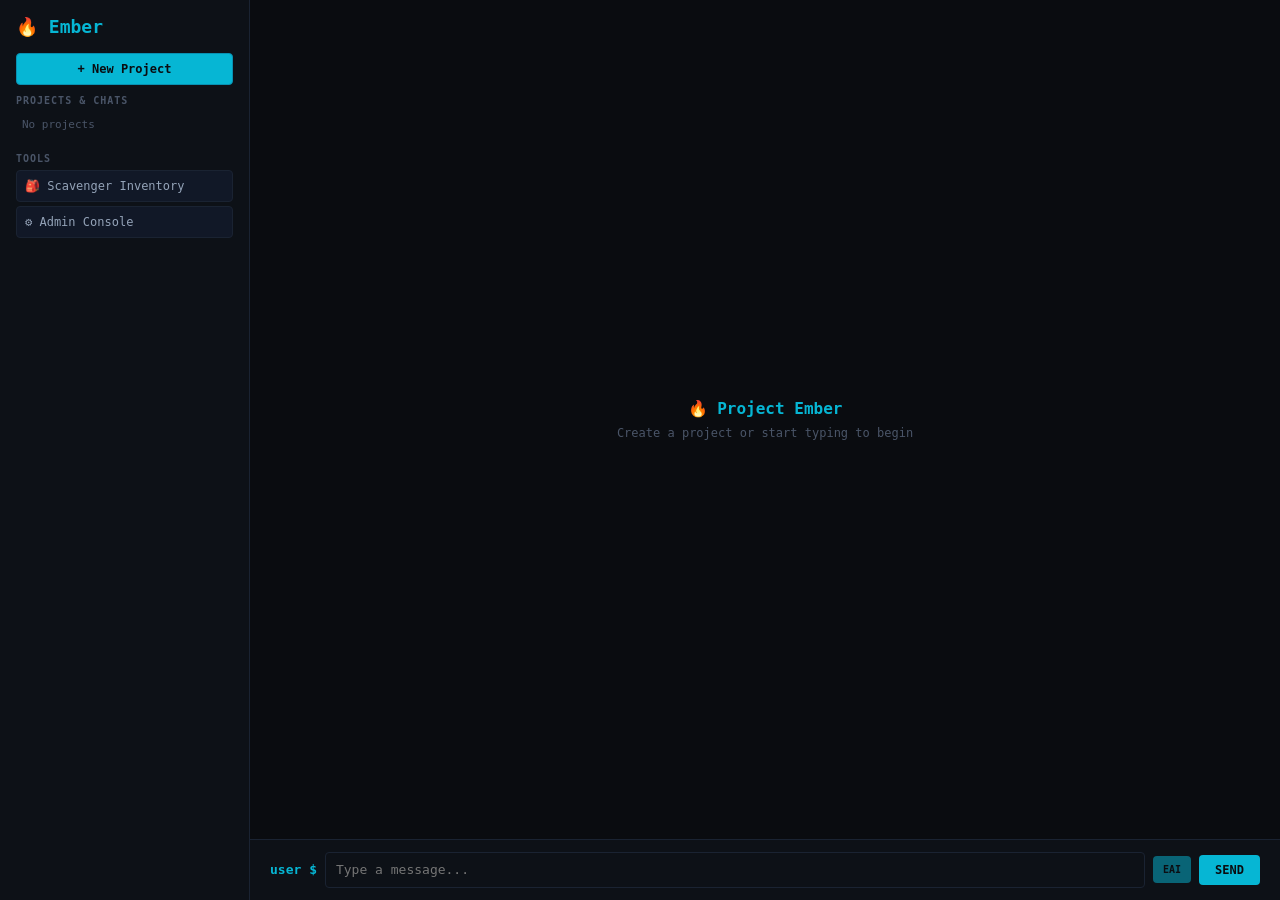
==== templates/index.html @ 49cd325b "Save working state after Claude EAI updates" ====
<!DOCTYPE html>
<html>
<head>
    <title>Project Ember</title>
    <style>
        * { margin: 0; padding: 0; box-sizing: border-box; }
        body { font-family: 'JetBrains Mono', 'Fira Code', 'Cascadia Code', monospace; background: #0a0c10; color: #e2e8f0; min-height: 100vh; }

        #app { display: flex; height: 100vh; }
        .main-container { display: flex; flex: 1; flex-direction: column; min-width: 0; }

        /* Sidebar */
        .sidebar {
            width: 250px;
            height: 100vh;
            background: #0d1117;
            border-right: 1px solid #1a2332;
            display: flex;
            flex-direction: column;
            padding: 16px;
            overflow-y: auto;
        }
        .sidebar h1 { font-size: 18px; margin-bottom: 16px; color: #06b6d4; font-weight: 700; }
        .section { margin-bottom: 16px; }
        .section-title { font-size: 10px; font-weight: bold; text-transform: uppercase; color: #4a5568; margin-bottom: 6px; letter-spacing: 1px; }

        .btn { width: 100%; padding: 8px; background: #06b6d4; border: 1px solid #0891b2; color: #0a0c10; border-radius: 4px; cursor: pointer; margin-bottom: 10px; font-weight: 700; font-family: inherit; font-size: 12px; }
        .btn:hover { background: #22d3ee; }

        .project-item { padding: 8px; margin-bottom: 4px; background: #111827; border: 1px solid #1a2332; border-radius: 4px; cursor: pointer; display: flex; justify-content: space-between; align-items: center; color: #94a3b8; font-size: 13px; }
        .project-item:hover { background: #1a2332; color: #e2e8f0; }
        .project-item.active { background: #164e63; border-color: #06b6d4; color: #06b6d4; }
        .project-name { flex: 1; }
        .x-btn { background: none; border: none; color: #4a5568; width: 18px; height: 18px; cursor: pointer; font-size: 14px; }
        .x-btn:hover { color: #f87171; }

        .chats-under-project { margin-left: 12px; margin-bottom: 8px; }
        .chat-item { padding: 6px 8px; margin-bottom: 3px; background: transparent; border: 1px solid #1a2332; border-radius: 3px; cursor: pointer; display: flex; justify-content: space-between; align-items: center; font-size: 12px; color: #64748b; }
        .chat-item:hover { background: #111827; color: #e2e8f0; }
        .chat-item.active { background: #0e4458; border-color: #06b6d4; color: #22d3ee; }
        .chat-name { flex: 1; }
        .add-chat-btn { padding: 4px 8px; background: transparent; border: 1px solid #1a2332; color: #4a5568; border-radius: 3px; cursor: pointer; font-size: 11px; font-family: inherit; }
        .add-chat-btn:hover { border-color: #06b6d4; color: #06b6d4; }

        .tool-btn { padding: 8px; margin-bottom: 4px; background: #111827; border: 1px solid #1a2332; border-radius: 4px; cursor: pointer; color: #94a3b8; text-align: left; font-family: inherit; font-size: 12px; width: 100%; }
        .tool-btn:hover { background: #1a2332; color: #e2e8f0; }
        .tool-btn.active { background: #164e63; border-color: #06b6d4; color: #06b6d4; }

        /* Username setting */
        .username-area { margin-top: auto; padding-top: 12px; border-top: 1px solid #1a2332; }
        .username-area label { font-size: 10px; text-transform: uppercase; letter-spacing: 1px; color: #4a5568; display: block; margin-bottom: 4px; }
        .username-input { width: 100%; padding: 6px 8px; background: #111827; border: 1px solid #1a2332; border-radius: 4px; color: #a3e635; font-family: inherit; font-size: 12px; }
        .username-input:focus { outline: none; border-color: #06b6d4; }

        /* Main area */
        .main { flex: 1; display: flex; flex-direction: column; min-height: 0; }
        .header { padding: 12px 20px; border-bottom: 1px solid #1a2332; background: #0d1117; }
        .header h2 { font-size: 14px; color: #e2e8f0; font-weight: 600; }
        .header small { font-size: 11px; color: #4a5568; }
        .content { flex: 1; overflow: hidden; display: flex; flex-direction: column; padding: 0; min-height: 0; }

        /* Terminal-style messages */
        .messages { flex: 1; overflow-y: auto; padding: 16px 20px; display: flex; flex-direction: column; gap: 2px; }
        .messages::-webkit-scrollbar { width: 6px; }
        .messages::-webkit-scrollbar-track { background: #0a0c10; }
        .messages::-webkit-scrollbar-thumb { background: #1a2332; border-radius: 3px; }

        .msg { display: flex; flex-direction: column; padding: 6px 0; }
        .msg-header { font-size: 11px; margin-bottom: 3px; display: flex; align-items: center; gap: 8px; }
        .msg-timestamp { color: #4a5568; }
        .msg-author { font-weight: 700; }
        .msg-content { padding: 4px 0 4px 20px; line-height: 1.5; font-size: 13px; white-space: pre-wrap; word-wrap: break-word; }

        .msg.user .msg-header { justify-content: flex-end; }
        .msg.user .msg-author { color: #a3e635; }
        .msg.user .msg-content { text-align: right; color: #c9d1d9; padding-right: 0; }

        .msg.assistant .msg-author { color: #06b6d4; }
        .msg.assistant .msg-content { color: #94a3b8; }

        .msg-thinking { color: #4a5568; font-style: italic; padding: 6px 0 6px 20px; font-size: 13px; }

        .msg-error { color: #f87171; padding: 6px 0 6px 20px; font-size: 13px; }

        .welcome { display: flex; align-items: center; justify-content: center; flex: 1; text-align: center; color: #4a5568; }
        .welcome h3 { color: #06b6d4; margin-bottom: 8px; font-size: 16px; }
        .welcome p { font-size: 12px; }

        .tool-frame { width: 100%; height: 100%; border: none; }
        .empty { color: #4a5568; font-size: 11px; padding: 6px; }

        /* Input area */
        .input-area-container {
            padding: 12px 20px;
            background: #0d1117;
            border-top: 1px solid #1a2332;
            display: flex;
            width: 100%;
        }
        .input-box { display: flex; gap: 8px; width: 100%; min-width: 0; align-items: center; }
        .input-prompt { color: #06b6d4; font-size: 13px; font-weight: 700; white-space: nowrap; }
        .input-box textarea {
            flex: 1;
            min-width: 0;
            padding: 8px 10px;
            background: transparent;
            border: 1px solid #1a2332;
            border-radius: 4px;
            color: #a3e635;
            font-size: 13px;
            font-family: inherit;
            resize: none;
            overflow-y: hidden;
            line-height: 1.4;
            max-height: 52px;
        }
        .input-box textarea:focus { outline: none; border-color: #06b6d4; }
        .input-box textarea.scrollable { overflow-y: auto; }
        .input-box textarea.scrollable::-webkit-scrollbar { width: 6px; }
        .input-box textarea.scrollable::-webkit-scrollbar-track { background: #0a0c10; }
        .input-box textarea.scrollable::-webkit-scrollbar-thumb { background: #1a2332; border-radius: 3px; }
        .input-box button {
            padding: 8px 16px;
            background: #06b6d4;
            border: none;
            color: #0a0c10;
            border-radius: 4px;
            cursor: pointer;
            font-weight: 700;
            font-family: inherit;
            font-size: 12px;
        }
        .input-box button:hover { background: #22d3ee; }

        /* Modals */
        .modal { position: fixed; top: 0; left: 0; width: 100%; height: 100%; background: rgba(0,0,0,0.8); display: none; align-items: center; justify-content: center; z-index: 9999; }
        .modal.show { display: flex; }
        .modal-box { background: #111827; padding: 20px; border-radius: 6px; width: 90%; max-width: 380px; border: 1px solid #1a2332; }
        .modal-title { font-size: 15px; font-weight: bold; margin-bottom: 14px; color: #06b6d4; }
        .form-group { margin-bottom: 14px; }
        .form-group label { display: block; font-size: 11px; font-weight: 600; margin-bottom: 4px; color: #4a5568; text-transform: uppercase; letter-spacing: 1px; }
        .form-group input { width: 100%; padding: 8px 10px; background: #0a0c10; border: 1px solid #1a2332; border-radius: 4px; color: #e2e8f0; font-family: inherit; font-size: 13px; }
        .form-group input:focus { outline: none; border-color: #06b6d4; }
        .modal-footer { display: flex; gap: 10px; margin-top: 16px; }
        .modal-footer button { flex: 1; padding: 8px; border: none; border-radius: 4px; font-weight: 600; cursor: pointer; font-family: inherit; font-size: 12px; }
        .btn-cancel { background: #1a2332; color: #94a3b8; }
        .btn-cancel:hover { background: #2d3748; }
        .btn-submit { background: #06b6d4; color: #0a0c10; }
        .btn-submit:hover { background: #22d3ee; }
    </style>
</head>
<body>
<div id="app">
    <div class="sidebar">
        <h1>🔥 Ember</h1>
        <button class="btn" onclick="app.openProjectModal()">+ New Project</button>

        <div class="section">
            <div class="section-title">Projects &amp; Chats</div>
            <div id="projectsList"></div>
            <div class="empty" id="noProjects">No projects</div>
        </div>

        <div class="section">
            <div class="section-title">Tools</div>
            <button class="tool-btn" id="invBtn" onclick="app.showTool('inventory')">🎒 Scavenger Inventory</button>
            <button class="tool-btn" id="adminBtn" onclick="app.showTool('admin')">⚙️ Admin Console</button>
        </div>

    </div>

    <div class="main-container">
        <div class="main">
            <div class="header" id="header" style="display:none;">
                <h2 id="chatTitle"></h2>
                <small id="projectTitle"></small>
            </div>

            <div class="content">
                <div id="toolView" style="display:none; width:100%; height:100%;">
                    <iframe id="toolFrame" class="tool-frame"></iframe>
                </div>

                <div id="chatView" style="display:none; flex: 1; flex-direction: column; min-height: 0; overflow: hidden;">
                    <div class="messages" id="messagesList"></div>
                </div>

                <div id="welcomeView" class="welcome" style="display:flex;">
                    <div>
                        <h3>🔥 Project Ember</h3>
                        <p>Create a project or start typing to begin</p>
                    </div>
                </div>
            </div>
        </div>

        <div class="input-area-container">
            <div class="input-box">
                <span class="input-prompt" id="inputPrompt">user $</span>
                <textarea id="messageInput" rows="1" placeholder="Type a message..." onkeydown="if(event.key==='Enter' && !event.shiftKey) { event.preventDefault(); app.handleInput(); }" oninput="this.style.height='auto'; this.style.height=Math.min(this.scrollHeight, 52)+'px'; this.classList.toggle('scrollable', this.scrollHeight > 52);"></textarea>
                <button id="directToggle" onclick="app.toggleDirect()" style="font-size:10px; padding:8px 10px; opacity:0.5;" title="Direct mode — bypass submind routing">EAI</button>
                <button onclick="app.handleInput()">SEND</button>
            </div>
        </div>
    </div>
</div>

<div class="modal" id="projectModal">
    <div class="modal-box">
        <div class="modal-title">Create Project</div>
        <div class="form-group">
            <label>Name</label>
            <input id="projectName" type="text" onkeyup="if(event.key==='Enter')app.createProject()" />
        </div>
        <div class="modal-footer">
            <button class="btn-cancel" onclick="app.closeProjectModal()">Cancel</button>
            <button class="btn-submit" onclick="app.createProject()">Create</button>
        </div>
    </div>
</div>

<div class="modal" id="switchModal">
    <div class="modal-box">
        <div class="modal-title">Switch to Chat?</div>
        <p style="color:#94a3b8; font-size:12px; margin-bottom:12px;">You're currently in a tool view. Sending a message will switch you to chat. You might lose unsaved work.</p>
        <div class="modal-footer">
            <button class="btn-cancel" onclick="app.cancelSwitch()">Cancel</button>
            <button class="btn-submit" onclick="app.confirmSwitch()">Switch &amp; Send</button>
        </div>
    </div>
</div>

<script>
const app = {
    projects: [],
    currentProject: null,
    currentChat: null,
    currentTool: null,
    busy: false,
    username: 'user',
    pendingMsg: null,
    lastToolContext: null,
    thinkingTimer: null,
    thinkingPoller: null,
    thinkingStart: null,
    mode: 'deep',
    forceGeneral: false,

    // --- Utility ---

    esc(str) {
        const d = document.createElement('div');
        d.textContent = str;
        return d.innerHTML;
    },

    timestamp() {
        const now = new Date();
        const h = String(now.getHours()).padStart(2, '0');
        const m = String(now.getMinutes()).padStart(2, '0');
        const s = String(now.getSeconds()).padStart(2, '0');
        return `${h}:${m}:${s}`;
    },

    setUsername(name) {
        this.username = name.trim() || 'user';
        document.getElementById('inputPrompt').textContent = this.username + ' $';
        if (this.currentChat) this.renderMessages();
        try { localStorage.setItem('ember_username', this.username); } catch(e) {}
    },

    loadUsername() {
        try {
            const saved = localStorage.getItem('ember_username');
            if (saved) {
                this.username = saved;
                document.getElementById('inputPrompt').textContent = saved + ' $';
            }
        } catch(e) {}
    },

    toggleDirect() {
        if (this.forceGeneral) {
            if (!confirm('Turn off direct mode? Messages will be routed through subminds again.')) return;
            this.forceGeneral = false;
        } else {
            this.forceGeneral = true;
            // Flash a notice
            const list = document.getElementById('messagesList');
            if (list) {
                const notice = document.createElement('div');
                notice.innerHTML = '<div class="msg-thinking" style="color:#06b6d4; font-style:normal; font-size:11px;">— direct mode ON — talking to Eira only, subminds bypassed —</div>';
                list.appendChild(notice);
                list.scrollTop = list.scrollHeight;
            }
        }
        const btn = document.getElementById('directToggle');
        btn.style.opacity = this.forceGeneral ? '1' : '0.5';
        btn.style.borderColor = this.forceGeneral ? '#06b6d4' : '#1a2332';
        btn.title = this.forceGeneral ? 'Direct mode ON — subminds bypassed' : 'Direct mode — bypass submind routing';
        try { localStorage.setItem('ember_direct', this.forceGeneral ? '1' : '0'); } catch(e) {}
    },

    loadDirectMode() {
        try {
            const saved = localStorage.getItem('ember_direct');
            if (saved === '1') {
                this.forceGeneral = true;
                const btn = document.getElementById('directToggle');
                btn.style.opacity = '1';
                btn.style.borderColor = '#06b6d4';
                btn.title = 'Direct mode ON — subminds bypassed';
            }
        } catch(e) {}
    },

    // --- Init ---

    async init() {
        this.loadUsername();
        this.loadDirectMode();
        await this.loadProjects();
        this.restoreThinkingState();
    },

    restoreThinkingState() {
        try {
            const saved = localStorage.getItem('ember_thinking');
            console.log('[Ember] restoreThinkingState — saved:', saved);
            if (!saved) return;
            const state = JSON.parse(saved);
            if (!state.active || !state.startTime || !state.chatId) {
                console.log('[Ember] restoreThinkingState — invalid state, clearing');
                localStorage.removeItem('ember_thinking');
                return;
            }

            // Stale after 5 minutes
            if (Date.now() - state.startTime > 300000) {
                console.log('[Ember] restoreThinkingState — stale (>5min), clearing');
                localStorage.removeItem('ember_thinking');
                return;
            }

            this.thinkingStart = state.startTime;
            const chatId = state.chatId;
            console.log('[Ember] restoreThinkingState — checking chat', chatId);

            // Check if she already responded
            fetch(`/api/messages/history/${chatId}`).then(r => r.json()).then(data => {
                const msgs = data.messages || [];
                console.log('[Ember] restoreThinkingState — msgs:', msgs.length, 'last role:', msgs.length > 0 ? msgs[msgs.length-1].role : 'none');

                if (msgs.length > 0 && msgs[msgs.length - 1].role === 'assistant') {
                    console.log('[Ember] restoreThinkingState — already responded, clearing');
                    localStorage.removeItem('ember_thinking');
                    return;
                }

                // Still thinking — show indicator and poll for response
                const chat = this.projects.flatMap(p => p.chats || []).find(c => c.id === chatId);
                if (!chat) {
                    console.log('[Ember] restoreThinkingState — chat not found in projects');
                    localStorage.removeItem('ember_thinking');
                    return;
                }

                console.log('[Ember] restoreThinkingState — restoring thinking UI');
                const proj = this.projects.find(p => (p.chats || []).some(c => c.id === chatId));
                if (proj) this.currentProject = proj;
                this.currentChat = chat;
                this.busy = true;
                this.showView();

                this.loadMessages().then(() => {
                    const list = document.getElementById('messagesList');
                    if (!list) return;

                    const thinking = document.createElement('div');
                    thinking.id = 'thinking';
                    thinking.innerHTML = '<div class="msg-thinking">Eira is thinking... <span id="thinkTimer">00:00</span></div>';
                    list.appendChild(thinking);
                    list.scrollTop = list.scrollHeight;

                    // Live timer from original start
                    this.thinkingTimer = setInterval(() => {
                        const el = document.getElementById('thinkTimer');
                        if (!el) return;
                        const elapsed = Math.floor((Date.now() - this.thinkingStart) / 1000);
                        const mm = String(Math.floor(elapsed / 60)).padStart(2, '0');
                        const ss = String(elapsed % 60).padStart(2, '0');
                        el.textContent = `${mm}:${ss}`;
                    }, 1000);

                    // Poll every 3 seconds for her response
                    this.thinkingPoller = setInterval(async () => {
                        try {
                            const r = await fetch(`/api/messages/history/${chatId}`);
                            const d = await r.json();
                            const m = d.messages || [];
                            if (m.length > 0 && m[m.length - 1].role === 'assistant') {
                                console.log('[Ember] poller — Eira responded!');
                                if (this.thinkingTimer) { clearInterval(this.thinkingTimer); this.thinkingTimer = null; }
                                if (this.thinkingPoller) { clearInterval(this.thinkingPoller); this.thinkingPoller = null; }
                                localStorage.removeItem('ember_thinking');
                                this.busy = false;
                                const t = document.getElementById('thinking');
                                if (t) t.remove();
                                await this.loadMessages();
                            }
                        } catch(e) {}
                    }, 3000);
                });

            }).catch((e) => {
                console.warn('[Ember] restoreThinkingState fetch error:', e);
                localStorage.removeItem('ember_thinking');
            });
        } catch(e) {
            console.warn('Could not restore thinking state:', e);
            localStorage.removeItem('ember_thinking');
        }
    },

    // --- Data loading ---

    async loadProjects() {
        try {
            const res = await fetch('/api/projects/list');
            if (!res.ok) throw new Error(`HTTP ${res.status}`);
            const data = await res.json();
            this.projects = data.projects || [];
        } catch (e) {
            console.warn('Could not load projects:', e);
            this.projects = [];
        }
        this.renderProjects();
    },

    async loadChats() {
        if (!this.currentProject) return;
        try {
            const res = await fetch(`/api/chats/list/${this.currentProject.id}`);
            if (!res.ok) throw new Error(`HTTP ${res.status}`);
            const data = await res.json();
            this.currentProject.chats = data.chats || [];
        } catch (e) {
            console.warn('Could not load chats:', e);
            this.currentProject.chats = [];
        }
        this.renderProjects();
    },

    async loadMessages() {
        if (!this.currentChat) return;
        try {
            const res = await fetch(`/api/messages/history/${this.currentChat.id}`);
            if (!res.ok) throw new Error(`HTTP ${res.status}`);
            const data = await res.json();
            this.currentChat.messages = data.messages || [];
        } catch (e) {
            console.warn('Could not load messages:', e);
            this.currentChat.messages = [];
        }
        this.renderMessages();
    },

    // --- Rendering ---

    renderProjects() {
        const list = document.getElementById('projectsList');
        const noProjects = document.getElementById('noProjects');

        if (this.projects.length === 0) {
            list.innerHTML = '';
            noProjects.style.display = 'block';
            return;
        }

        noProjects.style.display = 'none';
        let html = '';

        for (const p of this.projects) {
            const isActive = this.currentProject?.id === p.id;
            html += `
                <div>
                    <div class="project-item ${isActive ? 'active' : ''}" onclick="app.selectProject('${p.id}')">
                        <span class="project-name" ondblclick="event.stopPropagation(); app.renameProject('${p.id}')">${this.esc(p.name)}</span>
                        <button class="x-btn" onclick="event.stopPropagation(); app.deleteProject('${p.id}')">×</button>
                    </div>
                    ${isActive ? this.renderChatsForProject(p.id) : ''}
                </div>
            `;
        }

        list.innerHTML = html;
    },

    renderChatsForProject(projectId) {
        const project = this.projects.find(p => p.id === projectId);
        if (!project || !project.chats) return '';

        let html = `<div class="chats-under-project">
            <button class="add-chat-btn" onclick="app.newChat()">+ New Chat</button>`;

        if (project.chats.length === 0) {
            html += '<div class="empty">No chats</div>';
        } else {
            for (const c of project.chats) {
                const isActive = this.currentChat?.id === c.id;
                html += `
                    <div class="chat-item ${isActive ? 'active' : ''}" onclick="app.selectChat('${c.id}')">
                        <span class="chat-name" ondblclick="event.stopPropagation(); app.renameChat('${c.id}')">${this.esc(c.name)}</span>
                        <button class="x-btn" onclick="event.stopPropagation(); app.deleteChat('${c.id}')">×</button>
                    </div>
                `;
            }
        }
        html += '</div>';
        return html;
    },

    formatTime(epoch) {
        if (!epoch) return '';
        const d = new Date(epoch * 1000);
        const h = String(d.getHours()).padStart(2, '0');
        const m = String(d.getMinutes()).padStart(2, '0');
        const s = String(d.getSeconds()).padStart(2, '0');
        return `${h}:${m}:${s}`;
    },

    renderMessages() {
        const list = document.getElementById('messagesList');
        const msgs = this.currentChat?.messages || [];
        list.innerHTML = msgs.map(m => {
            const isUser = m.role === 'user';
            const author = isUser ? this.esc(this.username) : 'Eira';
            const ts = this.formatTime(m.created_at);

            let content = m.content || '';
            let thoughtLine = '';

            // Extract our [thought for MM:SS] prefix (first line only)
            if (!isUser && content.startsWith('[thought for ')) {
                const nlIdx = content.indexOf('\n');
                if (nlIdx !== -1) {
                    const tag = content.substring(0, nlIdx);
                    thoughtLine = `<div style="font-size:11px; color:#4a5568; margin-bottom:4px;">${this.esc(tag)}</div>`;
                    content = content.substring(nlIdx + 1);
                }
            }

            // Strip any additional [thought for ...] tags Eira echoed in her response
            content = content.replace(/\[thought for \d{2}:\d{2}\]\n?/g, '').trim();

            return `
                <div class="msg ${isUser ? 'user' : 'assistant'}">
                    <div class="msg-header">
                        <span class="msg-timestamp">[${ts}]</span>
                        <span class="msg-author">${author}</span>
                    </div>
                    ${thoughtLine}
                    <div class="msg-content">${this.esc(content)}</div>
                </div>
            `;
        }).join('');
        setTimeout(() => list.scrollTop = list.scrollHeight, 50);
    },

    // --- Navigation ---

    async selectProject(id) {
        this.currentProject = this.projects.find(p => p.id === id);
        this.currentChat = null;
        this.currentTool = null;
        await this.loadChats();
        this.showView();
    },

    async selectChat(id) {
        this.currentChat = this.projects
            .flatMap(p => p.chats || [])
            .find(c => c.id === id);
        this.currentTool = null;
        this.showView();
        if (this.currentChat) await this.loadMessages();
    },

    showTool(tool) {
        this.currentTool = tool;
        this.currentChat = null;
        this.showView();

        document.getElementById('invBtn').classList.toggle('active', tool === 'inventory');
        document.getElementById('adminBtn').classList.toggle('active', tool === 'admin');

        const frame = document.getElementById('toolFrame');
        if (tool === 'inventory') {
            frame.src = '/inventory-page';
        } else if (tool === 'admin') {
            frame.src = '/admin';
        }
    },

    showView() {
        const onWelcome = !this.currentTool && !this.currentChat;
        document.getElementById('welcomeView').style.display = onWelcome ? 'flex' : 'none';
        document.getElementById('toolView').style.display = this.currentTool ? 'block' : 'none';
        document.getElementById('chatView').style.display = this.currentChat ? 'flex' : 'none';
        document.getElementById('header').style.display = this.currentChat ? 'block' : 'none';

        if (this.currentChat) {
            document.getElementById('chatTitle').textContent = this.currentChat.name;
            document.getElementById('projectTitle').textContent = this.currentProject?.name || '';
        }

        this.renderProjects();
    },

    // --- Switch confirmation (tool → chat) ---

    cancelSwitch() {
        this.pendingMsg = null;
        this.lastToolContext = null;
        document.getElementById('switchModal').classList.remove('show');
        // Put the message back in the input
        const input = document.getElementById('messageInput');
        if (this.pendingMsg) input.value = this.pendingMsg;
    },

    async confirmSwitch() {
        document.getElementById('switchModal').classList.remove('show');
        const msg = this.pendingMsg;
        const toolCtx = this.lastToolContext;
        this.pendingMsg = null;
        this.lastToolContext = null;

        // Clear tool, switch to chat view
        this.currentTool = null;
        document.getElementById('invBtn').classList.remove('active');
        document.getElementById('adminBtn').classList.remove('active');

        // Now send the message with context
        await this.sendMessage(msg, toolCtx);
    },

    // --- Chat input ---

    async handleInput() {
        if (this.busy) {
            console.warn('[Ember] handleInput blocked — busy flag is true');
            return;
        }

        const input = document.getElementById('messageInput');
        const msg = input.value.trim();
        if (!msg) return;

        // If in a tool view, show confirmation first
        if (this.currentTool) {
            this.pendingMsg = msg;
            this.lastToolContext = this.currentTool;
            input.value = '';
            document.getElementById('switchModal').classList.add('show');
            return;
        }

        input.value = '';
        input.style.height = 'auto';
        await this.sendMessage(msg, null);
    },

    async sendMessage(msg, toolContext) {
        this.busy = true;
        console.log('[Ember] sendMessage:', msg, 'forceGeneral:', this.forceGeneral);

        // Safety timeout — release busy after 3 minutes no matter what
        const busyTimeout = setTimeout(() => {
            console.warn('[Ember] busy timeout — force releasing');
            this.busy = false;
        }, 180000);

        const ts = this.timestamp();

        try {
            // Auto-create project + chat if none selected
            if (!this.currentChat) {
                if (!this.currentProject) {
                    const projRes = await fetch('/api/projects/create', {
                        method: 'POST',
                        headers: {'Content-Type': 'application/json'},
                        body: JSON.stringify({name: 'General'})
                    });
                    if (!projRes.ok) throw new Error(`Create project failed: ${projRes.status}`);
                    const p = await projRes.json();
                    p.chats = [];
                    this.projects.push(p);
                    this.currentProject = p;
                }
                const chatRes = await fetch('/api/chats/create', {
                    method: 'POST',
                    headers: {'Content-Type': 'application/json'},
                    body: JSON.stringify({project_id: this.currentProject.id, name: 'Chat'})
                });
                if (!chatRes.ok) throw new Error(`Create chat failed: ${chatRes.status}`);
                const c = await chatRes.json();
                if (!this.currentProject.chats) this.currentProject.chats = [];
                this.currentProject.chats.push(c);
                this.currentChat = c;
                this.renderProjects();
                this.showView();
            }

            // Show user message immediately
            const list = document.getElementById('messagesList');
            const userDiv = document.createElement('div');
            userDiv.className = 'msg user';
            userDiv.innerHTML = `
                <div class="msg-header">
                    <span class="msg-timestamp">[${ts}]</span>
                    <span class="msg-author">${this.esc(this.username)}</span>
                </div>
                <div class="msg-content">${this.esc(msg)}</div>
            `;
            list.appendChild(userDiv);
            list.scrollTop = list.scrollHeight;

            // Save user message
            await fetch('/api/messages/add', {
                method: 'POST',
                headers: {'Content-Type': 'application/json'},
                body: JSON.stringify({chat_id: this.currentChat.id, role: 'user', content: msg})
            });

            // Show thinking indicator with live timer
            const thinking = document.createElement('div');
            thinking.id = 'thinking';
            thinking.innerHTML = '<div class="msg-thinking">Eira is thinking... <span id="thinkTimer">00:00</span></div>';
            list.appendChild(thinking);
            list.scrollTop = list.scrollHeight;

            // Start thinking timer
            this.thinkingStart = Date.now();
            try { localStorage.setItem('ember_thinking', JSON.stringify({active: true, startTime: this.thinkingStart, chatId: this.currentChat.id})); } catch(e) {}
            this.thinkingTimer = setInterval(() => {
                const el = document.getElementById('thinkTimer');
                if (!el) return;
                const elapsed = Math.floor((Date.now() - this.thinkingStart) / 1000);
                const mm = String(Math.floor(elapsed / 60)).padStart(2, '0');
                const ss = String(elapsed % 60).padStart(2, '0');
                el.textContent = `${mm}:${ss}`;
            }, 1000);

            // Load history for context
            const histRes = await fetch(`/api/messages/history/${this.currentChat.id}`);
            const histData = await histRes.json();
            const history = (histData.messages || []).map(m => ({role: m.role, content: m.content}));

            // Build query payload with optional tool context
            const payload = {query: msg, history: history, mode: this.mode};
            if (toolContext) payload.tool_context = toolContext;
            if (this.forceGeneral) payload.force_general = true;

            // Query EAI
            const queryRes = await fetch('/query', {
                method: 'POST',
                headers: {'Content-Type': 'application/json'},
                body: JSON.stringify(payload)
            });
            const data = await queryRes.json();

            // Stop thinking timer
            if (this.thinkingTimer) { clearInterval(this.thinkingTimer); this.thinkingTimer = null; }
            if (this.thinkingPoller) { clearInterval(this.thinkingPoller); this.thinkingPoller = null; }
            try { localStorage.removeItem('ember_thinking'); } catch(e) {}
            const elapsed = Math.floor((Date.now() - this.thinkingStart) / 1000);
            const mm = String(Math.floor(elapsed / 60)).padStart(2, '0');
            const ss = String(elapsed % 60).padStart(2, '0');

            // Remove thinking indicator
            const t = document.getElementById('thinking');
            if (t) t.remove();

            // Save and render assistant response (with thought time prefix)
            const responseText = data.response || 'No response';
            const thoughtPrefix = `[thought for ${mm}:${ss}]\n`;
            await fetch('/api/messages/add', {
                method: 'POST',
                headers: {'Content-Type': 'application/json'},
                body: JSON.stringify({chat_id: this.currentChat.id, role: 'assistant', content: thoughtPrefix + responseText})
            });

            await this.loadMessages();
        } catch (e) {
            console.error('sendMessage error:', e);
            if (this.thinkingTimer) { clearInterval(this.thinkingTimer); this.thinkingTimer = null; }
            if (this.thinkingPoller) { clearInterval(this.thinkingPoller); this.thinkingPoller = null; }
            try { localStorage.removeItem('ember_thinking'); } catch(ex) {}
            const t = document.getElementById('thinking');
            if (t) t.remove();
            const list = document.getElementById('messagesList');
            const errDiv = document.createElement('div');
            errDiv.innerHTML = `<div class="msg-error">ERROR: ${this.esc(e.message)} — check that the server is running.</div>`;
            list.appendChild(errDiv);
        } finally {
            clearTimeout(busyTimeout);
            this.busy = false;
            try { localStorage.removeItem('ember_thinking'); } catch(e) {}
            console.log('[Ember] sendMessage complete, busy released');
        }
    },

    // --- CRUD ---

    async newChat() {
        if (!this.currentProject) return;
        try {
            const res = await fetch('/api/chats/create', {
                method: 'POST',
                headers: {'Content-Type': 'application/json'},
                body: JSON.stringify({project_id: this.currentProject.id, name: 'Chat'})
            });
            if (!res.ok) throw new Error(`HTTP ${res.status}`);
            const c = await res.json();
            if (!this.currentProject.chats) this.currentProject.chats = [];
            this.currentProject.chats.push(c);
            this.currentChat = c;
            this.renderProjects();
            this.showView();
        } catch (e) {
            console.error('newChat error:', e);
        }
    },

    openProjectModal() {
        document.getElementById('projectModal').classList.add('show');
        document.getElementById('projectName').focus();
    },

    closeProjectModal() {
        document.getElementById('projectModal').classList.remove('show');
        document.getElementById('projectName').value = '';
    },

    async createProject() {
        const name = document.getElementById('projectName').value.trim();
        if (!name) return;
        try {
            const res = await fetch('/api/projects/create', {
                method: 'POST',
                headers: {'Content-Type': 'application/json'},
                body: JSON.stringify({name})
            });
            if (!res.ok) throw new Error(`HTTP ${res.status}`);
            const p = await res.json();
            p.chats = [];
            this.projects.push(p);
            this.closeProjectModal();
            await this.selectProject(p.id);
        } catch (e) {
            console.error('createProject error:', e);
        }
    },

    async renameProject(id) {
        const project = this.projects.find(p => p.id === id);
        if (!project) return;
        const newName = prompt('Rename project:', project.name);
        if (!newName || newName.trim() === '' || newName.trim() === project.name) return;
        try {
            const res = await fetch(`/api/projects/${id}/rename`, {
                method: 'POST',
                headers: {'Content-Type': 'application/json'},
                body: JSON.stringify({name: newName.trim()})
            });
            if (!res.ok) throw new Error(`HTTP ${res.status}`);
            const updated = await res.json();
            project.name = updated.name || newName.trim();
            if (this.currentProject?.id === id) this.currentProject.name = project.name;
            this.renderProjects();
            this.showView();
        } catch (e) {
            console.error('renameProject error:', e);
        }
    },

    async renameChat(id) {
        const chat = this.projects.flatMap(p => p.chats || []).find(c => c.id === id);
        if (!chat) return;
        const newName = prompt('Rename chat:', chat.name);
        if (!newName || newName.trim() === '' || newName.trim() === chat.name) return;
        try {
            const res = await fetch(`/api/chats/${id}/rename`, {
                method: 'POST',
                headers: {'Content-Type': 'application/json'},
                body: JSON.stringify({name: newName.trim()})
            });
            if (!res.ok) throw new Error(`HTTP ${res.status}`);
            const updated = await res.json();
            chat.name = updated.name || newName.trim();
            if (this.currentChat?.id === id) this.currentChat.name = chat.name;
            this.renderProjects();
            this.showView();
        } catch (e) {
            console.error('renameChat error:', e);
        }
    },

    async deleteProject(id) {
        if (!confirm('Delete this project?')) return;
        try {
            await fetch(`/api/projects/${id}`, {method: 'DELETE'});
            this.projects = this.projects.filter(p => p.id !== id);
            if (this.currentProject?.id === id) {
                this.currentProject = null;
                this.currentChat = null;
                this.showView();
            }
            this.renderProjects();
        } catch (e) {
            console.error('deleteProject error:', e);
        }
    },

    async deleteChat(id) {
        if (!confirm('Delete this chat?')) return;
        try {
            await fetch(`/api/chats/${id}`, {method: 'DELETE'});
            if (this.currentProject?.chats) {
                this.currentProject.chats = this.currentProject.chats.filter(c => c.id !== id);
            }
            if (this.currentChat?.id === id) {
                this.currentChat = null;
                this.showView();
            }
            this.renderProjects();
        } catch (e) {
            console.error('deleteChat error:', e);
        }
    }
};

app.init();
</script>
</body>
</html>
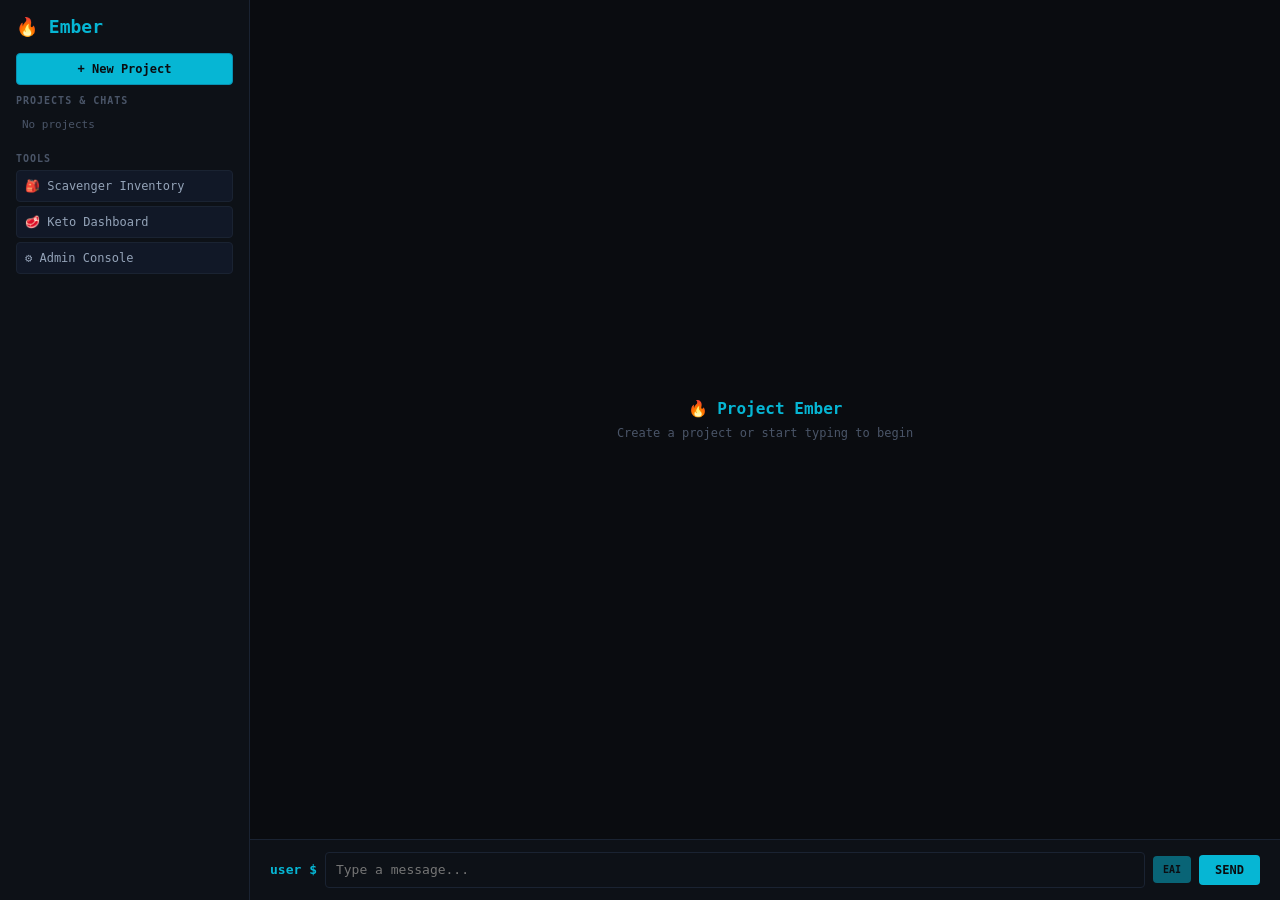
==== commit 1a844871: "Add keto dashboard and polish admin/tool UI" ====
--- a/templates/index.html
+++ b/templates/index.html
@@ -38,6 +38,17 @@
         .chat-item { padding: 6px 8px; margin-bottom: 3px; background: transparent; border: 1px solid #1a2332; border-radius: 3px; cursor: pointer; display: flex; justify-content: space-between; align-items: center; font-size: 12px; color: #64748b; }
         .chat-item:hover { background: #111827; color: #e2e8f0; }
         .chat-item.active { background: #0e4458; border-color: #06b6d4; color: #22d3ee; }
+        .chat-item.archived { opacity: 0.5; font-style: italic; }
+        .archived-label { font-size: 10px; color: #374151; padding: 4px 8px 2px; text-transform: uppercase; letter-spacing: 0.05em; }
+
+        /* Compaction progress overlay */
+        #compactOverlay { display: none; position: absolute; inset: 0; background: rgba(10,12,16,0.92); z-index: 100; flex-direction: column; align-items: center; justify-content: center; gap: 16px; }
+        #compactOverlay.visible { display: flex; }
+        .compact-title { color: #06b6d4; font-size: 14px; letter-spacing: 0.05em; }
+        .compact-bar-wrap { width: 260px; height: 4px; background: #1a2332; border-radius: 2px; overflow: hidden; }
+        .compact-bar-fill { height: 100%; background: #06b6d4; border-radius: 2px; animation: compactPulse 1.2s ease-in-out infinite; }
+        @keyframes compactPulse { 0%,100% { width: 30%; margin-left: 0; } 50% { width: 60%; margin-left: 40%; } }
+        .compact-status { color: #4a5568; font-size: 11px; }
         .chat-name { flex: 1; }
         .add-chat-btn { padding: 4px 8px; background: transparent; border: 1px solid #1a2332; color: #4a5568; border-radius: 3px; cursor: pointer; font-size: 11px; font-family: inherit; }
         .add-chat-btn:hover { border-color: #06b6d4; color: #06b6d4; }
@@ -69,7 +80,7 @@
         .msg-header { font-size: 11px; margin-bottom: 3px; display: flex; align-items: center; gap: 8px; }
         .msg-timestamp { color: #4a5568; }
         .msg-author { font-weight: 700; }
-        .msg-content { padding: 4px 0 4px 20px; line-height: 1.5; font-size: 13px; white-space: pre-wrap; word-wrap: break-word; }
+        .msg-content { padding: 4px 0 4px 20px; line-height: 1.5; font-size: 13px; white-space: pre-wrap; word-wrap: break-word; overflow: visible; height: auto; max-height: none; }
 
         .msg.user .msg-header { justify-content: flex-end; }
         .msg.user .msg-author { color: #a3e635; }
@@ -88,6 +99,38 @@
 
         .tool-frame { width: 100%; height: 100%; border: none; }
         .empty { color: #4a5568; font-size: 11px; padding: 6px; }
+
+        /* Token counter */
+        .token-bar {
+            display: none;
+            align-items: center;
+            gap: 14px;
+            padding: 4px 20px;
+            background: #0a0c10;
+            border-bottom: 1px solid #1a2332;
+            font-size: 11px;
+            color: #4a5568;
+            font-family: inherit;
+        }
+        .token-bar.visible { display: flex; }
+        .token-stat { display: flex; align-items: center; gap: 4px; }
+        .token-stat span { color: #94a3b8; }
+        .token-bar-fill-wrap {
+            flex: 1;
+            height: 3px;
+            background: #1a2332;
+            border-radius: 2px;
+            overflow: hidden;
+            max-width: 120px;
+        }
+        .token-bar-fill {
+            height: 100%;
+            border-radius: 2px;
+            background: #06b6d4;
+            transition: width 0.3s ease;
+        }
+        .token-bar-fill.warn { background: #f59e0b; }
+        .token-bar-fill.danger { background: #ef4444; }
 
         /* Input area */
         .input-area-container {
@@ -147,6 +190,56 @@
         .btn-cancel:hover { background: #2d3748; }
         .btn-submit { background: #06b6d4; color: #0a0c10; }
         .btn-submit:hover { background: #22d3ee; }
+
+        * {
+            scrollbar-width: thin;
+            scrollbar-color: #1f2a3d #0a0c10;
+        }
+
+        *::-webkit-scrollbar {
+            width: 10px;
+            height: 10px;
+        }
+
+        *::-webkit-scrollbar-track {
+            background: #0a0c10;
+            border-radius: 8px;
+        }
+
+        *::-webkit-scrollbar-thumb {
+            background: #1f2a3d;
+            border: 2px solid #0a0c10;
+            border-radius: 8px;
+        }
+
+        *::-webkit-scrollbar-thumb:hover {
+            background: #2a3b57;
+        }
+
+        * {
+            scrollbar-width: thin;
+            scrollbar-color: #1f2a3d #0a0c10;
+        }
+
+        *::-webkit-scrollbar {
+            width: 10px;
+            height: 10px;
+        }
+
+        *::-webkit-scrollbar-track {
+            background: #0a0c10;
+            border-radius: 8px;
+        }
+
+        *::-webkit-scrollbar-thumb {
+            background: #1f2a3d;
+            border: 2px solid #0a0c10;
+            border-radius: 8px;
+        }
+
+        *::-webkit-scrollbar-thumb:hover {
+            background: #2a3b57;
+        }
     </style>
 </head>
 <body>
@@ -164,6 +257,7 @@
         <div class="section">
             <div class="section-title">Tools</div>
             <button class="tool-btn" id="invBtn" onclick="app.showTool('inventory')">🎒 Scavenger Inventory</button>
+            <button class="tool-btn" id="ketoBtn" onclick="app.showTool('keto')">🥩 Keto Dashboard</button>
             <button class="tool-btn" id="adminBtn" onclick="app.showTool('admin')">⚙️ Admin Console</button>
         </div>
 
@@ -176,12 +270,29 @@
                 <small id="projectTitle"></small>
             </div>
 
+            <div class="token-bar" id="tokenBar">
+                <div class="token-stat">CTX <span id="tokTotal">0</span></div>
+                <div class="token-stat">IN <span id="tokIn">0</span></div>
+                <div class="token-stat">OUT <span id="tokOut">0</span></div>
+                <div class="token-stat">LIMIT <span id="tokLimit">4096</span></div>
+                <div class="token-bar-fill-wrap">
+                    <div class="token-bar-fill" id="tokFill" style="width:0%"></div>
+                </div>
+                <div class="token-stat"><span id="tokPct">0%</span></div>
+            </div>
+
             <div class="content">
                 <div id="toolView" style="display:none; width:100%; height:100%;">
                     <iframe id="toolFrame" class="tool-frame"></iframe>
                 </div>
 
-                <div id="chatView" style="display:none; flex: 1; flex-direction: column; min-height: 0; overflow: hidden;">
+                <div id="chatView" style="display:none; flex: 1; flex-direction: column; min-height: 0; overflow: hidden; position: relative;">
+                    <!-- Compaction progress overlay -->
+                    <div id="compactOverlay">
+                        <div class="compact-title">🔥 Compacting context...</div>
+                        <div class="compact-bar-wrap"><div class="compact-bar-fill"></div></div>
+                        <div class="compact-status" id="compactStatus">Summarizing conversation</div>
+                    </div>
                     <div class="messages" id="messagesList"></div>
                 </div>
 
@@ -245,6 +356,97 @@
     thinkingStart: null,
     mode: 'deep',
     forceGeneral: false,
+    contextLimit: 3072,
+
+    // --- Token counter ---
+
+    estimateTokens(text) {
+        // ~4 chars per token is a reasonable estimate for English
+        return Math.ceil((text || '').length / 4);
+    },
+
+    updateTokenBar(inputText, outputText, historyMessages) {
+        const historyText = (historyMessages || []).map(m => m.content || '').join(' ');
+        const tokIn = this.estimateTokens(inputText) + this.estimateTokens(historyText);
+        const tokOut = this.estimateTokens(outputText);
+        const tokTotal = tokIn + tokOut;
+        const pct = Math.min(100, Math.round((tokTotal / this.contextLimit) * 100));
+
+        document.getElementById('tokTotal').textContent = tokTotal;
+        document.getElementById('tokIn').textContent = tokIn;
+        document.getElementById('tokOut').textContent = tokOut;
+        document.getElementById('tokLimit').textContent = this.contextLimit;
+        document.getElementById('tokPct').textContent = pct + '%';
+
+        const fill = document.getElementById('tokFill');
+        fill.style.width = pct + '%';
+        fill.className = 'token-bar-fill' + (pct >= 80 ? ' danger' : pct >= 60 ? ' warn' : '');
+
+        document.getElementById('tokenBar').classList.add('visible');
+
+        // Trigger auto-summary at 80%
+        if (pct >= 80 && !this.summarizing) {
+            this.autoSummarize(historyMessages);
+        }
+    },
+
+    summarizing: false,
+
+    async autoSummarize(historyMessages) {
+        if (this.summarizing || !this.currentChat || !this.currentProject) return;
+        this.summarizing = true;
+
+        const overlay = document.getElementById('compactOverlay');
+        const status = document.getElementById('compactStatus');
+        overlay.classList.add('visible');
+        status.textContent = 'Summarizing conversation...';
+
+        try {
+            // Wait for llama to finish cleanup from previous /query response
+            await new Promise(r => setTimeout(r, 3000));
+
+            const res = await fetch('/api/summarize', {
+                method: 'POST',
+                headers: { 'Content-Type': 'application/json' },
+                body: JSON.stringify({
+                    chat_id: this.currentChat.id,
+                    chat_name: this.currentChat.name,
+                    project_id: this.currentProject.id,
+                    history: historyMessages || [],
+                })
+            });
+
+            if (!res.ok) throw new Error('Summarize request failed');
+            const data = await res.json();
+
+            status.textContent = 'Switching to new chat...';
+
+            // Update local chat as archived
+            const archivedChat = this.currentProject.chats?.find(c => c.id === this.currentChat.id);
+            if (archivedChat) {
+                archivedChat.is_archived = 1;
+                archivedChat.name = `Archive: ${archivedChat.name}`;
+            }
+
+            // Add new chat to project and switch to it
+            const newChat = { id: data.new_chat_id, name: this.currentChat.name, project_id: this.currentProject.id, is_archived: 0, messages: [] };
+            if (!this.currentProject.chats) this.currentProject.chats = [];
+            this.currentProject.chats.unshift(newChat);
+            this.currentChat = newChat;
+
+            // Load messages for new chat (memory msg + divider already seeded server-side)
+            await this.loadMessages();
+            this.showView();
+
+        } catch (e) {
+            console.error('[Ember] autoSummarize failed:', e);
+            status.textContent = 'Compaction failed — see console';
+            setTimeout(() => overlay.classList.remove('visible'), 3000);
+        } finally {
+            overlay.classList.remove('visible');
+            this.summarizing = false;
+        }
+    },
 
     // --- Utility ---
 
@@ -500,13 +702,16 @@
         const project = this.projects.find(p => p.id === projectId);
         if (!project || !project.chats) return '';
 
+        const activeChats = project.chats.filter(c => !c.is_archived);
+        const archivedChats = project.chats.filter(c => c.is_archived);
+
         let html = `<div class="chats-under-project">
             <button class="add-chat-btn" onclick="app.newChat()">+ New Chat</button>`;
 
-        if (project.chats.length === 0) {
+        if (activeChats.length === 0) {
             html += '<div class="empty">No chats</div>';
         } else {
-            for (const c of project.chats) {
+            for (const c of activeChats) {
                 const isActive = this.currentChat?.id === c.id;
                 html += `
                     <div class="chat-item ${isActive ? 'active' : ''}" onclick="app.selectChat('${c.id}')">
@@ -516,6 +721,20 @@
                 `;
             }
         }
+
+        if (archivedChats.length > 0) {
+            html += `<div class="archived-label">▾ Archived</div>`;
+            for (const c of archivedChats) {
+                const isActive = this.currentChat?.id === c.id;
+                html += `
+                    <div class="chat-item archived ${isActive ? 'active' : ''}" onclick="app.selectChat('${c.id}')">
+                        <span class="chat-name">${this.esc(c.name)}</span>
+                        <button class="x-btn" onclick="event.stopPropagation(); app.deleteChat('${c.id}')">×</button>
+                    </div>
+                `;
+            }
+        }
+
         html += '</div>';
         return html;
     },
@@ -539,6 +758,11 @@
 
             let content = m.content || '';
             let thoughtLine = '';
+
+            // System divider (context compaction marker)
+            if (m.role === 'system') {
+                return `<div style="text-align:center; color:#1e3a4a; font-size:11px; padding:10px 0; user-select:none;">${this.esc(content)}</div>`;
+            }
 
             // Extract our [thought for MM:SS] prefix (first line only)
             if (!isUser && content.startsWith('[thought for ')) {
@@ -564,7 +788,7 @@
                 </div>
             `;
         }).join('');
-        setTimeout(() => list.scrollTop = list.scrollHeight, 50);
+        setTimeout(() => list.scrollTop = list.scrollHeight, 100);
     },
 
     // --- Navigation ---
@@ -592,13 +816,16 @@
         this.showView();
 
         document.getElementById('invBtn').classList.toggle('active', tool === 'inventory');
+        document.getElementById('ketoBtn').classList.toggle('active', tool === 'keto');
         document.getElementById('adminBtn').classList.toggle('active', tool === 'admin');
 
         const frame = document.getElementById('toolFrame');
         if (tool === 'inventory') {
-            frame.src = '/inventory-page';
+            frame.src = '/inventory-page?v=' + Date.now();
+        } else if (tool === 'keto') {
+            frame.src = '/keto/?v=' + Date.now();
         } else if (tool === 'admin') {
-            frame.src = '/admin';
+            frame.src = '/admin?v=' + Date.now();
         }
     },
 
@@ -608,10 +835,21 @@
         document.getElementById('toolView').style.display = this.currentTool ? 'block' : 'none';
         document.getElementById('chatView').style.display = this.currentChat ? 'flex' : 'none';
         document.getElementById('header').style.display = this.currentChat ? 'block' : 'none';
+        if (!this.currentChat) document.getElementById('tokenBar').classList.remove('visible');
+        else document.getElementById('tokenBar').classList.add('visible');
 
         if (this.currentChat) {
             document.getElementById('chatTitle').textContent = this.currentChat.name;
             document.getElementById('projectTitle').textContent = this.currentProject?.name || '';
+
+            // Lock input for archived chats
+            const input = document.getElementById('messageInput');
+            const sendBtn = document.querySelector('.input-box button:last-child');
+            const isArchived = !!this.currentChat.is_archived;
+            input.disabled = isArchived;
+            input.placeholder = isArchived ? '— archived chat, read only —' : 'Type a message...';
+            input.style.opacity = isArchived ? '0.4' : '1';
+            if (sendBtn) sendBtn.disabled = isArchived;
         }
 
         this.renderProjects();
@@ -775,6 +1013,9 @@
             try { localStorage.removeItem('ember_thinking'); } catch(e) {}
             const elapsed = Math.floor((Date.now() - this.thinkingStart) / 1000);
             const mm = String(Math.floor(elapsed / 60)).padStart(2, '0');
+
+            // Update token counter
+            this.updateTokenBar(msg, data.response || '', history);
             const ss = String(elapsed % 60).padStart(2, '0');
 
             // Remove thinking indicator
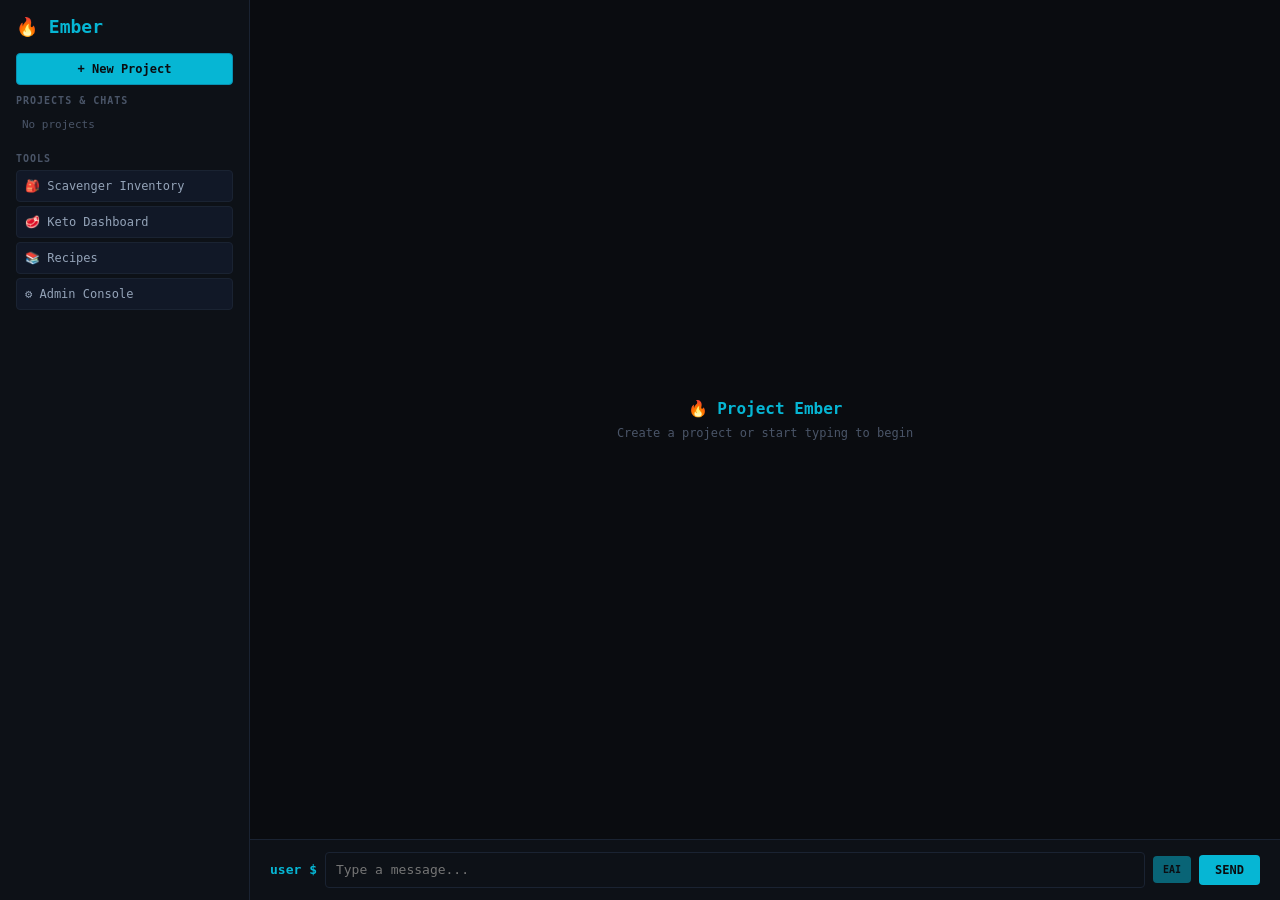
==== commit 6bfe986a: "Split recipes from keto and refine recipe view/edit flow" ====
--- a/templates/index.html
+++ b/templates/index.html
@@ -1,6 +1,7 @@
 <!DOCTYPE html>
 <html>
 <head>
+    <meta name="viewport" content="width=device-width, initial-scale=1"/>
     <title>Project Ember</title>
     <style>
         * { margin: 0; padding: 0; box-sizing: border-box; }
@@ -240,9 +241,97 @@
         *::-webkit-scrollbar-thumb:hover {
             background: #2a3b57;
         }
+
+        /* ===== MOBILE RESPONSIVE ===== */
+
+        /* Mobile hamburger button — hidden on desktop */
+        .mobile-menu-btn {
+            display: none;
+            position: fixed;
+            top: 10px;
+            left: 10px;
+            z-index: 200;
+            background: #0d1117;
+            border: 1px solid #1a2332;
+            color: #06b6d4;
+            font-size: 18px;
+            padding: 6px 10px;
+            border-radius: 4px;
+            cursor: pointer;
+            line-height: 1;
+            font-family: inherit;
+            font-weight: 700;
+        }
+        .mobile-menu-btn:hover { background: #1a2332; color: #22d3ee; }
+
+        /* Translucent backdrop behind open sidebar on mobile */
+        .sidebar-backdrop {
+            display: none;
+            position: fixed;
+            inset: 0;
+            background: rgba(0,0,0,0.6);
+            z-index: 150;
+        }
+        .sidebar-backdrop.visible { display: block; }
+
+        @media (max-width: 768px) {
+            /* Show hamburger */
+            .mobile-menu-btn { display: flex; align-items: center; }
+
+            /* Sidebar becomes a fixed left-edge drawer */
+            .sidebar {
+                position: fixed;
+                left: -260px;
+                top: 0;
+                height: 100%;
+                z-index: 160;
+                width: 250px;
+                transition: left 0.22s ease;
+                box-shadow: none;
+            }
+            .sidebar.mobile-open {
+                left: 0;
+                box-shadow: 4px 0 24px rgba(0,0,0,0.55);
+            }
+
+            /* Main container fills full width since sidebar is out of flow */
+            .main-container { width: 100%; }
+
+            /* Reserve space at top-left for the hamburger button */
+            .header { padding-left: 52px; }
+
+            /* Tighten input area */
+            .input-area-container { padding: 8px 12px; }
+
+            /* Token bar wraps gracefully */
+            .token-bar {
+                flex-wrap: wrap;
+                gap: 6px 10px;
+                padding: 4px 12px;
+            }
+            .token-bar-fill-wrap { max-width: 80px; }
+
+            /* Tighten chat message padding */
+            .messages { padding: 10px 12px; }
+        }
+
+        @media (max-width: 480px) {
+            .header { padding: 8px 12px 8px 52px; }
+            .header h2 { font-size: 13px; }
+            .header small { font-size: 10px; }
+            .input-area-container { padding: 6px 8px; }
+            .input-box { gap: 6px; }
+            .input-box textarea { font-size: 12px; }
+            .input-box button { padding: 8px 10px; font-size: 11px; }
+            .input-prompt { font-size: 11px; }
+            .token-bar { font-size: 10px; padding: 3px 8px; }
+            .msg-content { font-size: 12px; }
+        }
     </style>
 </head>
 <body>
+<button class="mobile-menu-btn" id="mobileMenuBtn" aria-label="Open menu">☰</button>
+<div class="sidebar-backdrop" id="sidebarBackdrop"></div>
 <div id="app">
     <div class="sidebar">
         <h1>🔥 Ember</h1>
@@ -258,6 +347,7 @@
             <div class="section-title">Tools</div>
             <button class="tool-btn" id="invBtn" onclick="app.showTool('inventory')">🎒 Scavenger Inventory</button>
             <button class="tool-btn" id="ketoBtn" onclick="app.showTool('keto')">🥩 Keto Dashboard</button>
+            <button class="tool-btn" id="recipesBtn" onclick="app.showTool('recipes')">📚 Recipes</button>
             <button class="tool-btn" id="adminBtn" onclick="app.showTool('admin')">⚙️ Admin Console</button>
         </div>
 
@@ -817,6 +907,7 @@
 
         document.getElementById('invBtn').classList.toggle('active', tool === 'inventory');
         document.getElementById('ketoBtn').classList.toggle('active', tool === 'keto');
+        document.getElementById('recipesBtn').classList.toggle('active', tool === 'recipes');
         document.getElementById('adminBtn').classList.toggle('active', tool === 'admin');
 
         const frame = document.getElementById('toolFrame');
@@ -824,6 +915,8 @@
             frame.src = '/inventory-page?v=' + Date.now();
         } else if (tool === 'keto') {
             frame.src = '/keto/?v=' + Date.now();
+        } else if (tool === 'recipes') {
+            frame.src = '/keto/recipes?v=' + Date.now();
         } else if (tool === 'admin') {
             frame.src = '/admin?v=' + Date.now();
         }
@@ -1182,6 +1275,42 @@
 };
 
 app.init();
+
+// ===== Mobile sidebar toggle =====
+(function() {
+    var btn      = document.getElementById('mobileMenuBtn');
+    var backdrop = document.getElementById('sidebarBackdrop');
+    var sidebar  = document.querySelector('.sidebar');
+
+    function openSidebar() {
+        sidebar.classList.add('mobile-open');
+        backdrop.classList.add('visible');
+    }
+    function closeSidebar() {
+        sidebar.classList.remove('mobile-open');
+        backdrop.classList.remove('visible');
+    }
+
+    btn.addEventListener('click', openSidebar);
+    backdrop.addEventListener('click', closeSidebar);
+
+    // Close when static tool buttons are clicked
+    document.querySelectorAll('.tool-btn').forEach(function(b) {
+        b.addEventListener('click', closeSidebar);
+    });
+
+    // Close when dynamically-rendered project/chat items are clicked (delegation)
+    sidebar.addEventListener('click', function(e) {
+        var t = e.target;
+        if (t.closest('.project-item') || t.closest('.chat-item') || t.closest('.add-chat-btn')) {
+            // Short delay lets the click handler on the item finish before the sidebar animates away
+            setTimeout(closeSidebar, 80);
+        }
+    });
+
+    // Expose so other code can call it if needed
+    window.closeMobileSidebar = closeSidebar;
+})();
 </script>
 </body>
 </html>
